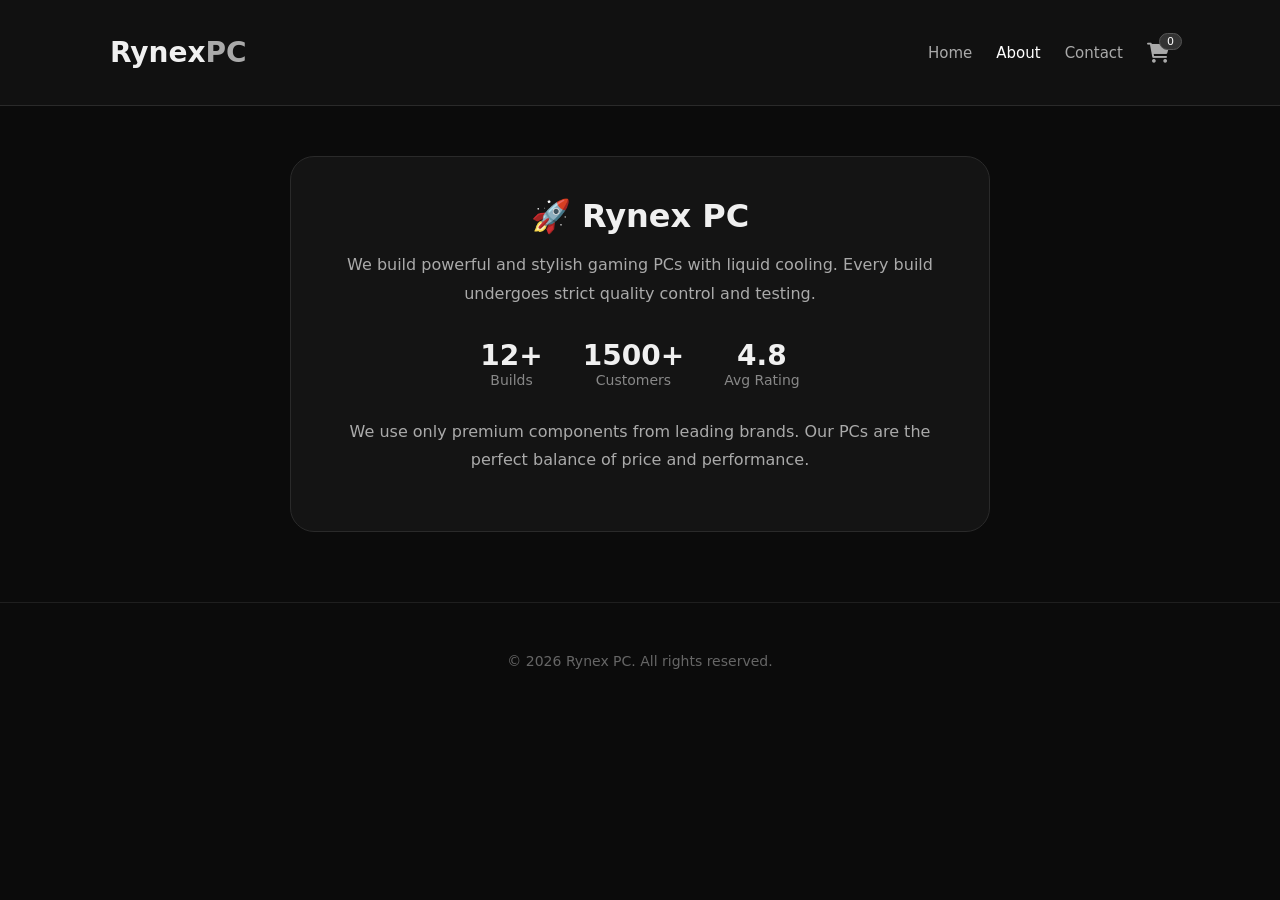
==== about.html @ 12279010 "Add about.html page with company information" ====
<!DOCTYPE html>
<html lang="en">
<head>
    <meta charset="UTF-8">
    <meta name="viewport" content="width=device-width, initial-scale=1.0">
    <title>Rynex PC — About</title>
    <link rel="stylesheet" href="https://cdnjs.cloudflare.com/ajax/libs/font-awesome/6.0.0-beta3/css/all.min.css">
    <link rel="stylesheet" href="style.css">
    <style>
        .about-content {
            background: #141414;
            padding: 40px;
            border-radius: 24px;
            border: 1px solid #2a2a2a;
            max-width: 700px;
            margin: 0 auto;
            text-align: center;
        }
        .about-content h1 { font-size: 32px; margin-bottom: 16px; }
        .about-content p {
            color: #aaa;
            line-height: 1.8;
            margin-bottom: 16px;
        }
        .about-content .stats {
            display: flex;
            justify-content: center;
            gap: 40px;
            margin: 30px 0;
            flex-wrap: wrap;
        }
        .about-content .stats div { text-align: center; }
        .about-content .stats .num { font-size: 28px; font-weight: 700; color: #f0f0f0; }
        .about-content .stats .label { color: #888; font-size: 14px; }
    </style>
</head>
<body>
    <header>
        <div class="container header-inner">
            <a href="index.html" class="logo">Rynex<span>PC</span></a>
            <nav>
                <a href="index.html">Home</a>
                <a href="about.html" class="active">About</a>
                <a href="contact.html">Contact</a>
                <a href="cart.html" class="cart-icon">
                    <i class="fas fa-shopping-cart"></i>
                    <span class="cart-count">0</span>
                </a>
            </nav>
        </div>
    </header>

    <div class="container">
        <div class="about-content">
            <h1>🚀 Rynex PC</h1>
            <p>We build powerful and stylish gaming PCs with liquid cooling. Every build undergoes strict quality control and testing.</p>
            <div class="stats">
                <div><div class="num">12+</div><div class="label">Builds</div></div>
                <div><div class="num">1500+</div><div class="label">Customers</div></div>
                <div><div class="num">4.8</div><div class="label">Avg Rating</div></div>
            </div>
            <p>We use only premium components from leading brands. Our PCs are the perfect balance of price and performance.</p>
        </div>
    </div>

    <footer>
        <div class="container">
            <p>© 2026 Rynex PC. All rights reserved.</p>
        </div>
    </footer>

    <script src="script.js"></script>
</body>
</html>
---- style.css ----
* {
    margin: 0;
    padding: 0;
    box-sizing: border-box;
    font-family: 'Segoe UI', system-ui, sans-serif;
}

body {
    background: #0b0b0b;
    color: #f0f0f0;
    min-height: 100vh;
}

.container {
    max-width: 1100px;
    margin: 0 auto;
    padding: 20px;
}

/* Шапка */
header {
    background: #111;
    padding: 16px 0;
    border-bottom: 1px solid #2a2a2a;
    margin-bottom: 30px;
}

.header-inner {
    display: flex;
    justify-content: space-between;
    align-items: center;
    flex-wrap: wrap;
    gap: 16px;
}

.logo {
    font-size: 28px;
    font-weight: 700;
    color: #f0f0f0;
    text-decoration: none;
}
.logo span { color: #aaa; }

nav {
    display: flex;
    gap: 24px;
    align-items: center;
    flex-wrap: wrap;
}
nav a {
    color: #aaa;
    text-decoration: none;
    font-weight: 500;
    transition: 0.2s;
    font-size: 15px;
}
nav a:hover { color: #fff; }
nav a.active { color: #fff; }

.cart-icon {
    position: relative;
    font-size: 20px;
}
.cart-count {
    position: absolute;
    top: -8px;
    right: -12px;
    background: #333;
    color: #fff;
    font-size: 11px;
    padding: 1px 7px;
    border-radius: 30px;
    border: 1px solid #555;
}

/* Фильтры (как на скрине) */
.filters {
    display: flex;
    gap: 10px;
    flex-wrap: wrap;
    margin-bottom: 28px;
}
.filters .pill {
    background: #1a1a1a;
    color: #aaa;
    padding: 8px 20px;
    border-radius: 40px;
    font-size: 14px;
    font-weight: 500;
    display: flex;
    align-items: center;
    gap: 8px;
    border: 1px solid #2a2a2a;
    cursor: pointer;
    transition: 0.2s;
}
.filters .pill:hover { border-color: #555; }
.filters .pill.active {
    background: #333;
    color: #fff;
    border-color: #555;
}
.filters .pill i { font-size: 13px; }

.section-title {
    display: flex;
    justify-content: space-between;
    align-items: baseline;
    margin-bottom: 20px;
    flex-wrap: wrap;
    gap: 8px;
}
.section-title h2 { font-size: 22px; font-weight: 600; }
.section-title .badge {
    background: #1a1a1a;
    color: #aaa;
    padding: 4px 16px;
    border-radius: 30px;
    font-size: 13px;
}

/* Карточка товара */
.product-grid {
    display: grid;
    grid-template-columns: repeat(auto-fill, minmax(280px, 1fr));
    gap: 20px;
}

.product-card {
    background: #141414;
    border-radius: 20px;
    padding: 16px;
    border: 1px solid #2a2a2a;
    transition: 0.2s;
    display: flex;
    flex-direction: column;
}
.product-card:hover {
    border-color: #555;
    transform: translateY(-3px);
    background: #1a1a1a;
}

.product-card .img-box {
    width: 100%;
    height: 180px;
    background: #1f1f1f;
    border-radius: 14px;
    overflow: hidden;
    display: flex;
    align-items: center;
    justify-content: center;
    margin-bottom: 12px;
    border: 1px solid #2a2a2a;
}
.product-card .img-box img {
    width: 100%;
    height: 100%;
    object-fit: cover;
}
.product-card .img-box i {
    font-size: 56px;
    color: #444;
}

.product-card .tag {
    display: inline-block;
    background: #222;
    color: #ccc;
    font-size: 11px;
    font-weight: 600;
    padding: 2px 14px;
    border-radius: 30px;
    text-transform: uppercase;
    margin-bottom: 6px;
    align-self: flex-start;
}
.product-card .tag.water {
    background: #1f2a33;
    color: #88ccff;
}
.product-card .tag.water i { margin-right: 4px; }

.product-card h3 {
    font-size: 15px;
    font-weight: 600;
    line-height: 1.3;
    margin-bottom: 6px;
    color: #f0f0f0;
    min-height: 40px;
}

.product-card .rating {
    color: #f5b342;
    font-size: 14px;
    display: flex;
    align-items: center;
    gap: 6px;
    margin-bottom: 6px;
}
.product-card .rating span {
    color: #888;
    font-weight: 400;
    font-size: 12px;
}

.product-card .price {
    font-size: 22px;
    font-weight: 700;
    color: #f0f0f0;
    margin: 8px 0 4px;
}

.product-card .delivery {
    color: #888;
    font-size: 13px;
    display: flex;
    align-items: center;
    gap: 6px;
    margin-bottom: 12px;
}
.product-card .delivery i { color: #aaa; }

.btn {
    background: #2a2a2a;
    border: 1px solid #3a3a3a;
    color: #f0f0f0;
    font-weight: 600;
    padding: 10px 0;
    border-radius: 40px;
    cursor: pointer;
    transition: 0.2s;
    text-align: center;
    text-decoration: none;
    display: block;
    font-size: 14px;
}
.btn:hover {
    background: #3a3a3a;
    border-color: #555;
}
.btn-primary {
    background: #333;
    border-color: #555;
}
.btn-primary:hover { background: #444; }

.btn i { margin-right: 8px; }

/* Пагинация */
.pagination {
    display: flex;
    justify-content: center;
    gap: 8px;
    margin-top: 30px;
    flex-wrap: wrap;
}
.pagination a {
    background: #1a1a1a;
    color: #aaa;
    padding: 8px 16px;
    border-radius: 30px;
    text-decoration: none;
    border: 1px solid #2a2a2a;
    transition: 0.2s;
}
.pagination a:hover { border-color: #555; }
.pagination a.active {
    background: #333;
    color: #fff;
    border-color: #555;
}

/* Футер */
footer {
    margin-top: 50px;
    padding-top: 30px;
    border-top: 1px solid #1f1f1f;
    text-align: center;
    color: #666;
    font-size: 14px;
}
footer a {
    color: #aaa;
    text-decoration: none;
    margin: 0 12px;
}
footer a:hover { color: #fff; }

/* Адаптив */
@media (max-width: 600px) {
    .header-inner { flex-direction: column; align-items: stretch; gap: 12px; }
    nav { justify-content: center; }
    .product-grid { grid-template-columns: 1fr; }
}
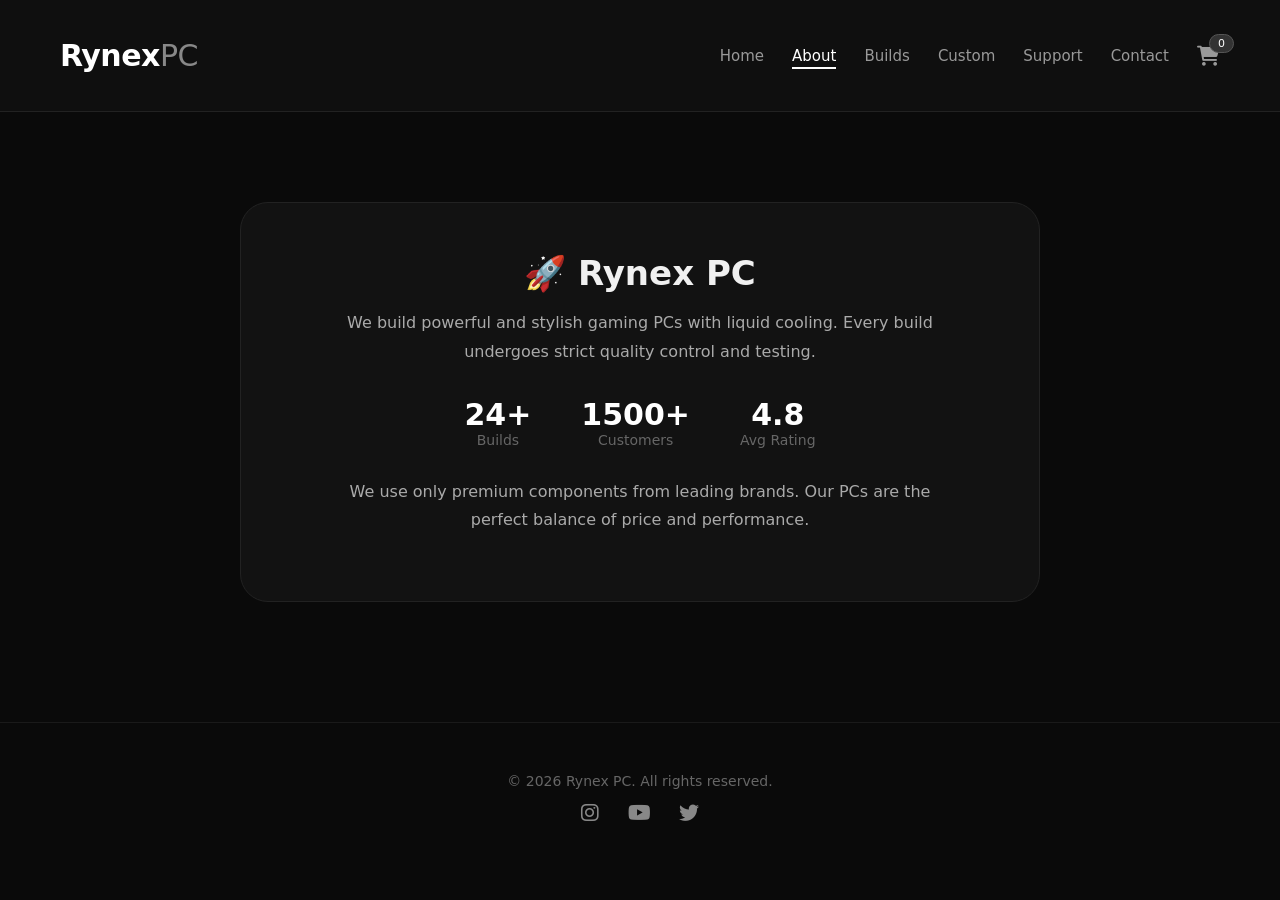
==== commit 4c331288: "Refactor about.html structure and update stats" ====
--- a/about.html
+++ b/about.html
@@ -1,38 +1,11 @@
 <!DOCTYPE html>
 <html lang="en">
 <head>
-    <meta charset="UTF-8">
-    <meta name="viewport" content="width=device-width, initial-scale=1.0">
+    <meta charset="UTF-8" />
+    <meta name="viewport" content="width=device-width, initial-scale=1.0" />
     <title>Rynex PC — About</title>
-    <link rel="stylesheet" href="https://cdnjs.cloudflare.com/ajax/libs/font-awesome/6.0.0-beta3/css/all.min.css">
-    <link rel="stylesheet" href="style.css">
-    <style>
-        .about-content {
-            background: #141414;
-            padding: 40px;
-            border-radius: 24px;
-            border: 1px solid #2a2a2a;
-            max-width: 700px;
-            margin: 0 auto;
-            text-align: center;
-        }
-        .about-content h1 { font-size: 32px; margin-bottom: 16px; }
-        .about-content p {
-            color: #aaa;
-            line-height: 1.8;
-            margin-bottom: 16px;
-        }
-        .about-content .stats {
-            display: flex;
-            justify-content: center;
-            gap: 40px;
-            margin: 30px 0;
-            flex-wrap: wrap;
-        }
-        .about-content .stats div { text-align: center; }
-        .about-content .stats .num { font-size: 28px; font-weight: 700; color: #f0f0f0; }
-        .about-content .stats .label { color: #888; font-size: 14px; }
-    </style>
+    <link rel="stylesheet" href="https://cdnjs.cloudflare.com/ajax/libs/font-awesome/6.0.0-beta3/css/all.min.css" />
+    <link rel="stylesheet" href="style.css" />
 </head>
 <body>
     <header>
@@ -41,21 +14,24 @@
             <nav>
                 <a href="index.html">Home</a>
                 <a href="about.html" class="active">About</a>
+                <a href="builds.html">Builds</a>
+                <a href="custom.html">Custom</a>
+                <a href="support.html">Support</a>
                 <a href="contact.html">Contact</a>
                 <a href="cart.html" class="cart-icon">
                     <i class="fas fa-shopping-cart"></i>
-                    <span class="cart-count">0</span>
+                    <span class="cart-count" id="cartCount">0</span>
                 </a>
             </nav>
         </div>
     </header>
 
     <div class="container">
-        <div class="about-content">
+        <div class="about-page">
             <h1>🚀 Rynex PC</h1>
             <p>We build powerful and stylish gaming PCs with liquid cooling. Every build undergoes strict quality control and testing.</p>
             <div class="stats">
-                <div><div class="num">12+</div><div class="label">Builds</div></div>
+                <div><div class="num">24+</div><div class="label">Builds</div></div>
                 <div><div class="num">1500+</div><div class="label">Customers</div></div>
                 <div><div class="num">4.8</div><div class="label">Avg Rating</div></div>
             </div>
@@ -66,6 +42,11 @@
     <footer>
         <div class="container">
             <p>© 2026 Rynex PC. All rights reserved.</p>
+            <div class="social-links">
+                <a href="#"><i class="fab fa-instagram"></i></a>
+                <a href="#"><i class="fab fa-youtube"></i></a>
+                <a href="#"><i class="fab fa-twitter"></i></a>
+            </div>
         </div>
     </footer>
 
--- a/style.css
+++ b/style.css
@@ -2,27 +2,31 @@
     margin: 0;
     padding: 0;
     box-sizing: border-box;
-    font-family: 'Segoe UI', system-ui, sans-serif;
+    font-family: 'Segoe UI', system-ui, -apple-system, sans-serif;
 }
 
 body {
-    background: #0b0b0b;
+    background: #0a0a0a;
     color: #f0f0f0;
     min-height: 100vh;
 }
 
 .container {
-    max-width: 1100px;
+    max-width: 1200px;
     margin: 0 auto;
     padding: 20px;
 }
 
-/* Шапка */
+/* HEADER */
 header {
-    background: #111;
-    padding: 16px 0;
-    border-bottom: 1px solid #2a2a2a;
+    background: #0f0f0f;
+    padding: 18px 0;
+    border-bottom: 1px solid #222;
     margin-bottom: 30px;
+    position: sticky;
+    top: 0;
+    z-index: 100;
+    backdrop-filter: blur(10px);
 }
 
 .header-inner {
@@ -34,28 +38,49 @@
 }
 
 .logo {
-    font-size: 28px;
-    font-weight: 700;
-    color: #f0f0f0;
+    font-size: 30px;
+    font-weight: 800;
+    color: #fff;
     text-decoration: none;
-}
-.logo span { color: #aaa; }
+    letter-spacing: -0.5px;
+}
+.logo span {
+    color: #888;
+    font-weight: 300;
+}
 
 nav {
     display: flex;
-    gap: 24px;
+    gap: 28px;
     align-items: center;
     flex-wrap: wrap;
 }
 nav a {
-    color: #aaa;
+    color: #999;
     text-decoration: none;
     font-weight: 500;
-    transition: 0.2s;
+    transition: 0.3s;
     font-size: 15px;
-}
-nav a:hover { color: #fff; }
-nav a.active { color: #fff; }
+    position: relative;
+}
+nav a::after {
+    content: '';
+    position: absolute;
+    bottom: -4px;
+    left: 0;
+    width: 0;
+    height: 2px;
+    background: #fff;
+    transition: 0.3s;
+}
+nav a:hover::after,
+nav a.active::after {
+    width: 100%;
+}
+nav a:hover,
+nav a.active {
+    color: #fff;
+}
 
 .cart-icon {
     position: relative;
@@ -63,27 +88,29 @@
 }
 .cart-count {
     position: absolute;
-    top: -8px;
-    right: -12px;
+    top: -10px;
+    right: -14px;
     background: #333;
     color: #fff;
     font-size: 11px;
-    padding: 1px 7px;
+    padding: 2px 8px;
     border-radius: 30px;
     border: 1px solid #555;
-}
-
-/* Фильтры (как на скрине) */
+    min-width: 22px;
+    text-align: center;
+}
+
+/* FILTERS */
 .filters {
     display: flex;
     gap: 10px;
     flex-wrap: wrap;
-    margin-bottom: 28px;
+    margin-bottom: 30px;
 }
 .filters .pill {
-    background: #1a1a1a;
-    color: #aaa;
-    padding: 8px 20px;
+    background: #161616;
+    color: #999;
+    padding: 10px 22px;
     border-radius: 40px;
     font-size: 14px;
     font-weight: 500;
@@ -92,102 +119,138 @@
     gap: 8px;
     border: 1px solid #2a2a2a;
     cursor: pointer;
-    transition: 0.2s;
-}
-.filters .pill:hover { border-color: #555; }
+    transition: 0.3s;
+}
+.filters .pill:hover {
+    border-color: #555;
+    color: #fff;
+}
 .filters .pill.active {
-    background: #333;
+    background: #2a2a2a;
     color: #fff;
     border-color: #555;
 }
-.filters .pill i { font-size: 13px; }
-
+.filters .pill i {
+    font-size: 13px;
+    color: #aaa;
+}
+.filters .pill.active i {
+    color: #fff;
+}
+
+/* SECTION TITLE */
 .section-title {
     display: flex;
     justify-content: space-between;
     align-items: baseline;
-    margin-bottom: 20px;
+    margin-bottom: 24px;
     flex-wrap: wrap;
     gap: 8px;
 }
-.section-title h2 { font-size: 22px; font-weight: 600; }
+.section-title h2 {
+    font-size: 24px;
+    font-weight: 700;
+    color: #fff;
+}
 .section-title .badge {
     background: #1a1a1a;
     color: #aaa;
-    padding: 4px 16px;
+    padding: 4px 18px;
     border-radius: 30px;
     font-size: 13px;
-}
-
-/* Карточка товара */
+    border: 1px solid #2a2a2a;
+}
+
+/* PRODUCT GRID */
 .product-grid {
     display: grid;
     grid-template-columns: repeat(auto-fill, minmax(280px, 1fr));
-    gap: 20px;
-}
-
+    gap: 24px;
+}
+
+/* PRODUCT CARD */
 .product-card {
-    background: #141414;
+    background: #121212;
     border-radius: 20px;
-    padding: 16px;
-    border: 1px solid #2a2a2a;
-    transition: 0.2s;
+    padding: 18px 18px 20px;
+    border: 1px solid #222;
+    transition: 0.4s;
     display: flex;
     flex-direction: column;
 }
 .product-card:hover {
-    border-color: #555;
-    transform: translateY(-3px);
-    background: #1a1a1a;
+    border-color: #444;
+    transform: translateY(-6px);
+    background: #181818;
+    box-shadow: 0 12px 30px rgba(0,0,0,0.6);
 }
 
 .product-card .img-box {
     width: 100%;
-    height: 180px;
-    background: #1f1f1f;
+    height: 200px;
+    background: #1a1a1a;
     border-radius: 14px;
     overflow: hidden;
-    display: flex;
-    align-items: center;
-    justify-content: center;
-    margin-bottom: 12px;
+    margin-bottom: 14px;
     border: 1px solid #2a2a2a;
 }
 .product-card .img-box img {
     width: 100%;
     height: 100%;
     object-fit: cover;
-}
-.product-card .img-box i {
-    font-size: 56px;
-    color: #444;
+    transition: 0.4s;
+}
+.product-card:hover .img-box img {
+    transform: scale(1.03);
 }
 
 .product-card .tag {
     display: inline-block;
-    background: #222;
-    color: #ccc;
+    background: #1a1a1a;
+    color: #aaa;
     font-size: 11px;
-    font-weight: 600;
-    padding: 2px 14px;
+    font-weight: 700;
+    padding: 4px 14px;
     border-radius: 30px;
     text-transform: uppercase;
-    margin-bottom: 6px;
+    margin-bottom: 8px;
     align-self: flex-start;
+    letter-spacing: 0.5px;
+    border: 1px solid #2a2a2a;
 }
 .product-card .tag.water {
-    background: #1f2a33;
-    color: #88ccff;
-}
-.product-card .tag.water i { margin-right: 4px; }
+    background: #1a2630;
+    color: #6aafef;
+    border-color: #2a3a4a;
+}
+.product-card .tag.water i {
+    margin-right: 5px;
+}
+
+.product-card .cpu-badge {
+    display: inline-block;
+    background: #1f1f1f;
+    color: #ccc;
+    font-size: 12px;
+    font-weight: 600;
+    padding: 3px 12px;
+    border-radius: 30px;
+    border: 1px solid #2a2a2a;
+    margin-bottom: 8px;
+    align-self: flex-start;
+}
+.product-card .cpu-badge i {
+    margin-right: 5px;
+    color: #aaa;
+}
 
 .product-card h3 {
     font-size: 15px;
     font-weight: 600;
     line-height: 1.3;
-    margin-bottom: 6px;
+    margin-bottom: 8px;
     color: #f0f0f0;
-    min-height: 40px;
+    min-height: 44px;
 }
 
 .product-card .rating {
@@ -196,100 +259,331 @@
     display: flex;
     align-items: center;
     gap: 6px;
-    margin-bottom: 6px;
+    margin-bottom: 8px;
 }
 .product-card .rating span {
-    color: #888;
+    color: #777;
     font-weight: 400;
     font-size: 12px;
 }
 
-.product-card .price {
-    font-size: 22px;
-    font-weight: 700;
-    color: #f0f0f0;
-    margin: 8px 0 4px;
-}
-
-.product-card .delivery {
+.product-card .specs-line {
     color: #888;
     font-size: 13px;
     display: flex;
-    align-items: center;
-    gap: 6px;
-    margin-bottom: 12px;
-}
-.product-card .delivery i { color: #aaa; }
+    flex-wrap: wrap;
+    gap: 12px;
+    margin-bottom: 10px;
+}
+.product-card .specs-line i {
+    color: #666;
+    margin-right: 4px;
+}
+
+.product-card .price {
+    font-size: 24px;
+    font-weight: 700;
+    color: #fff;
+    margin: 6px 0 10px;
+}
 
 .btn {
-    background: #2a2a2a;
-    border: 1px solid #3a3a3a;
+    background: #1f1f1f;
+    border: 1px solid #333;
     color: #f0f0f0;
     font-weight: 600;
-    padding: 10px 0;
+    padding: 12px 0;
     border-radius: 40px;
     cursor: pointer;
-    transition: 0.2s;
+    transition: 0.3s;
     text-align: center;
     text-decoration: none;
     display: block;
     font-size: 14px;
 }
 .btn:hover {
-    background: #3a3a3a;
+    background: #2a2a2a;
     border-color: #555;
 }
 .btn-primary {
+    background: #252525;
+    border-color: #3a3a3a;
+}
+.btn-primary:hover {
     background: #333;
-    border-color: #555;
-}
-.btn-primary:hover { background: #444; }
-
-.btn i { margin-right: 8px; }
-
-/* Пагинация */
+    border-color: #666;
+}
+.btn i {
+    margin-right: 8px;
+}
+
+/* PAGINATION */
 .pagination {
     display: flex;
     justify-content: center;
     gap: 8px;
-    margin-top: 30px;
+    margin-top: 36px;
     flex-wrap: wrap;
 }
 .pagination a {
-    background: #1a1a1a;
-    color: #aaa;
-    padding: 8px 16px;
+    background: #161616;
+    color: #999;
+    padding: 10px 18px;
     border-radius: 30px;
     text-decoration: none;
     border: 1px solid #2a2a2a;
-    transition: 0.2s;
-}
-.pagination a:hover { border-color: #555; }
+    transition: 0.3s;
+    cursor: pointer;
+    min-width: 44px;
+    text-align: center;
+}
+.pagination a:hover {
+    border-color: #555;
+    color: #fff;
+}
 .pagination a.active {
-    background: #333;
+    background: #2a2a2a;
     color: #fff;
     border-color: #555;
 }
 
-/* Футер */
+/* FOOTER */
 footer {
-    margin-top: 50px;
+    margin-top: 60px;
     padding-top: 30px;
-    border-top: 1px solid #1f1f1f;
+    border-top: 1px solid #1a1a1a;
     text-align: center;
     color: #666;
     font-size: 14px;
 }
 footer a {
-    color: #aaa;
+    color: #888;
     text-decoration: none;
+    margin: 0 14px;
+    transition: 0.3s;
+}
+footer a:hover {
+    color: #fff;
+}
+footer .social-links {
+    margin-top: 12px;
+}
+footer .social-links a {
+    font-size: 20px;
     margin: 0 12px;
 }
-footer a:hover { color: #fff; }
-
-/* Адаптив */
+
+/* CONTACT */
+.contact-page {
+    max-width: 700px;
+    margin: 40px auto;
+    background: #121212;
+    padding: 50px 40px;
+    border-radius: 28px;
+    border: 1px solid #222;
+}
+.contact-page h1 {
+    font-size: 34px;
+    margin-bottom: 12px;
+    text-align: center;
+    color: #fff;
+}
+.contact-page .sub {
+    color: #888;
+    margin-bottom: 32px;
+    text-align: center;
+    font-size: 16px;
+}
+.contact-item {
+    display: flex;
+    align-items: center;
+    gap: 18px;
+    padding: 16px 22px;
+    background: #1a1a1a;
+    border-radius: 16px;
+    margin-bottom: 12px;
+    border: 1px solid #2a2a2a;
+    transition: 0.3s;
+}
+.contact-item:hover {
+    border-color: #444;
+    background: #1f1f1f;
+}
+.contact-item .icon {
+    width: 44px;
+    height: 44px;
+    background: #222;
+    border-radius: 12px;
+    display: flex;
+    align-items: center;
+    justify-content: center;
+    font-size: 20px;
+    color: #aaa;
+    flex-shrink: 0;
+    border: 1px solid #2a2a2a;
+}
+.contact-item .info {
+    flex: 1;
+}
+.contact-item .info .label {
+    font-size: 12px;
+    color: #666;
+    text-transform: uppercase;
+    letter-spacing: 0.5px;
+}
+.contact-item .info .value {
+    color: #f0f0f0;
+    font-size: 16px;
+    font-weight: 500;
+}
+.contact-item .info .value a {
+    color: #f0f0f0;
+    text-decoration: none;
+}
+.contact-item .info .value a:hover {
+    color: #fff;
+}
+
+/* ABOUT */
+.about-page {
+    max-width: 800px;
+    margin: 40px auto;
+    background: #121212;
+    padding: 50px 40px;
+    border-radius: 28px;
+    border: 1px solid #222;
+    text-align: center;
+}
+.about-page h1 {
+    font-size: 34px;
+    margin-bottom: 16px;
+}
+.about-page p {
+    color: #aaa;
+    line-height: 1.8;
+    font-size: 16px;
+    max-width: 600px;
+    margin: 0 auto 16px;
+}
+.about-page .stats {
+    display: flex;
+    justify-content: center;
+    gap: 50px;
+    margin: 30px 0;
+    flex-wrap: wrap;
+}
+.about-page .stats .num {
+    font-size: 30px;
+    font-weight: 700;
+    color: #fff;
+}
+.about-page .stats .label {
+    color: #666;
+    font-size: 14px;
+}
+
+/* CART */
+.cart-page {
+    max-width: 800px;
+    margin: 40px auto;
+}
+.cart-page h1 {
+    font-size: 30px;
+    margin-bottom: 24px;
+}
+.cart-item {
+    display: flex;
+    gap: 20px;
+    background: #121212;
+    padding: 16px 20px;
+    border-radius: 16px;
+    border: 1px solid #222;
+    margin-bottom: 12px;
+    align-items: center;
+    flex-wrap: wrap;
+}
+.cart-item .img-box {
+    width: 70px;
+    height: 70px;
+    background: #1a1a1a;
+    border-radius: 12px;
+    overflow: hidden;
+    border: 1px solid #2a2a2a;
+    flex-shrink: 0;
+}
+.cart-item .img-box img {
+    width: 100%;
+    height: 100%;
+    object-fit: cover;
+}
+.cart-item .info {
+    flex: 1;
+}
+.cart-item .info h4 {
+    color: #f0f0f0;
+    font-size: 15px;
+}
+.cart-item .info .price {
+    color: #aaa;
+    font-size: 14px;
+}
+.cart-item .remove-btn {
+    background: #1f1f1f;
+    border: 1px solid #333;
+    color: #ff6b6b;
+    padding: 6px 16px;
+    border-radius: 30px;
+    cursor: pointer;
+    transition: 0.3s;
+    font-size: 13px;
+}
+.cart-item .remove-btn:hover {
+    background: #2a1a1a;
+    border-color: #ff6b6b;
+}
+.cart-total {
+    background: #121212;
+    padding: 24px;
+    border-radius: 16px;
+    border: 1px solid #222;
+    text-align: right;
+    margin-top: 20px;
+}
+.cart-total .total-price {
+    font-size: 28px;
+    font-weight: 700;
+    color: #fff;
+}
+.cart-empty {
+    text-align: center;
+    padding: 60px 20px;
+    color: #666;
+}
+.cart-empty i {
+    font-size: 60px;
+    margin-bottom: 16px;
+    color: #333;
+}
+
+/* RESPONSIVE */
 @media (max-width: 600px) {
-    .header-inner { flex-direction: column; align-items: stretch; gap: 12px; }
-    nav { justify-content: center; }
-    .product-grid { grid-template-columns: 1fr; }
-}
+    .header-inner {
+        flex-direction: column;
+        align-items: stretch;
+        gap: 12px;
+    }
+    nav {
+        justify-content: center;
+        gap: 16px;
+    }
+    .product-grid {
+        grid-template-columns: 1fr;
+    }
+    .product-card .img-box {
+        height: 180px;
+    }
+    .contact-page,
+    .about-page {
+        padding: 30px 20px;
+    }
+}
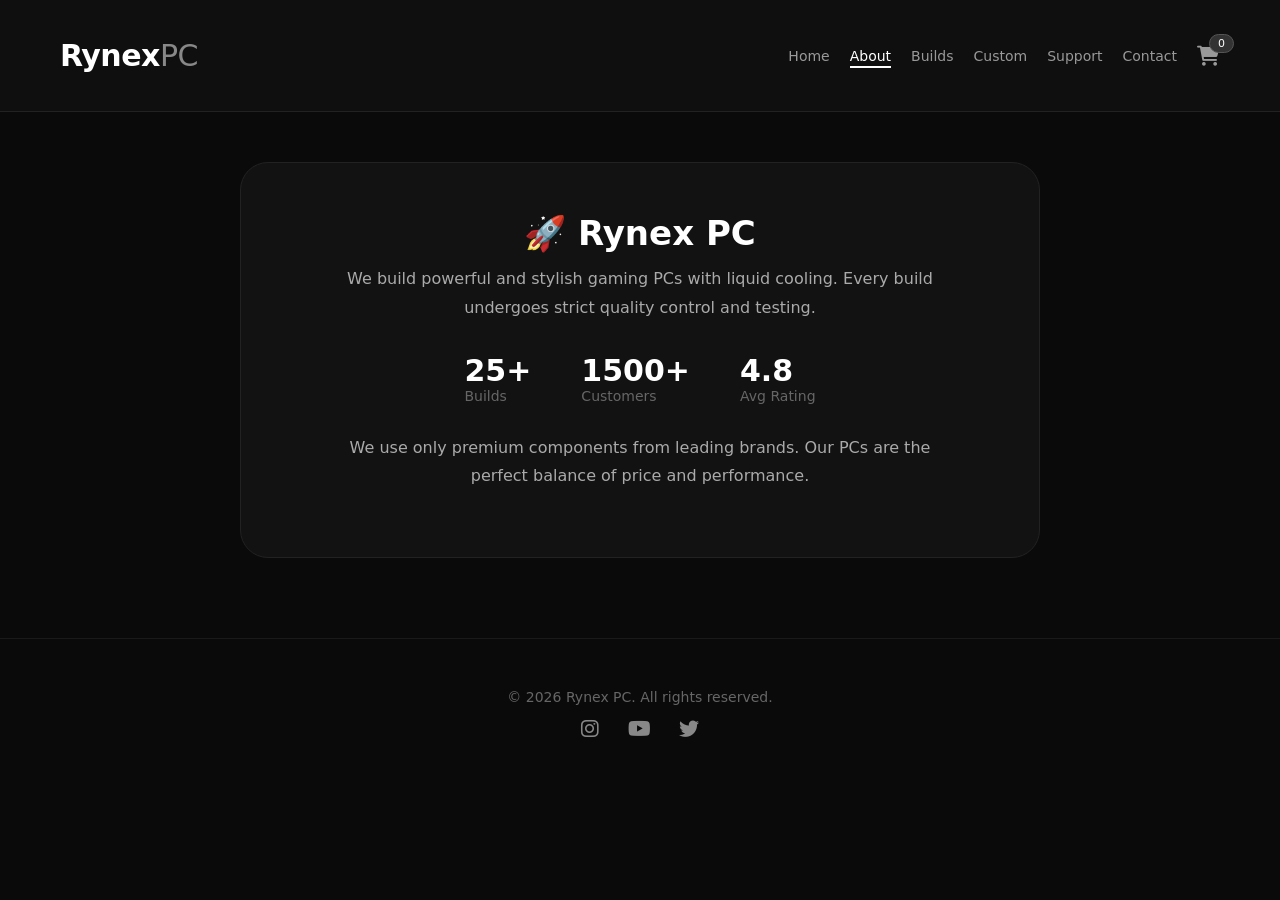
==== commit eb9f8e77: "Update build count from 24 to 25" ====
--- a/about.html
+++ b/about.html
@@ -31,7 +31,7 @@
             <h1>🚀 Rynex PC</h1>
             <p>We build powerful and stylish gaming PCs with liquid cooling. Every build undergoes strict quality control and testing.</p>
             <div class="stats">
-                <div><div class="num">24+</div><div class="label">Builds</div></div>
+                <div><div class="num">25+</div><div class="label">Builds</div></div>
                 <div><div class="num">1500+</div><div class="label">Customers</div></div>
                 <div><div class="num">4.8</div><div class="label">Avg Rating</div></div>
             </div>
--- a/style.css
+++ b/style.css
@@ -4,20 +4,16 @@
     box-sizing: border-box;
     font-family: 'Segoe UI', system-ui, -apple-system, sans-serif;
 }
-
 body {
     background: #0a0a0a;
     color: #f0f0f0;
     min-height: 100vh;
 }
-
 .container {
     max-width: 1200px;
     margin: 0 auto;
     padding: 20px;
 }
-
-/* HEADER */
 header {
     background: #0f0f0f;
     padding: 18px 0;
@@ -28,7 +24,6 @@
     z-index: 100;
     backdrop-filter: blur(10px);
 }
-
 .header-inner {
     display: flex;
     justify-content: space-between;
@@ -36,7 +31,6 @@
     flex-wrap: wrap;
     gap: 16px;
 }
-
 .logo {
     font-size: 30px;
     font-weight: 800;
@@ -48,10 +42,9 @@
     color: #888;
     font-weight: 300;
 }
-
 nav {
     display: flex;
-    gap: 28px;
+    gap: 20px;
     align-items: center;
     flex-wrap: wrap;
 }
@@ -60,7 +53,7 @@
     text-decoration: none;
     font-weight: 500;
     transition: 0.3s;
-    font-size: 15px;
+    font-size: 14px;
     position: relative;
 }
 nav a::after {
@@ -81,7 +74,6 @@
 nav a.active {
     color: #fff;
 }
-
 .cart-icon {
     position: relative;
     font-size: 20px;
@@ -99,8 +91,6 @@
     min-width: 22px;
     text-align: center;
 }
-
-/* FILTERS */
 .filters {
     display: flex;
     gap: 10px;
@@ -137,8 +127,6 @@
 .filters .pill.active i {
     color: #fff;
 }
-
-/* SECTION TITLE */
 .section-title {
     display: flex;
     justify-content: space-between;
@@ -160,19 +148,15 @@
     font-size: 13px;
     border: 1px solid #2a2a2a;
 }
-
-/* PRODUCT GRID */
 .product-grid {
     display: grid;
     grid-template-columns: repeat(auto-fill, minmax(280px, 1fr));
     gap: 24px;
 }
-
-/* PRODUCT CARD */
 .product-card {
     background: #121212;
     border-radius: 20px;
-    padding: 18px 18px 20px;
+    padding: 18px;
     border: 1px solid #222;
     transition: 0.4s;
     display: flex;
@@ -182,9 +166,8 @@
     border-color: #444;
     transform: translateY(-6px);
     background: #181818;
-    box-shadow: 0 12px 30px rgba(0,0,0,0.6);
-}
-
+    box-shadow: 0 12px 30px rgba(0, 0, 0, 0.6);
+}
 .product-card .img-box {
     width: 100%;
     height: 200px;
@@ -203,7 +186,6 @@
 .product-card:hover .img-box img {
     transform: scale(1.03);
 }
-
 .product-card .tag {
     display: inline-block;
     background: #1a1a1a;
@@ -215,7 +197,6 @@
     text-transform: uppercase;
     margin-bottom: 8px;
     align-self: flex-start;
-    letter-spacing: 0.5px;
     border: 1px solid #2a2a2a;
 }
 .product-card .tag.water {
@@ -226,7 +207,14 @@
 .product-card .tag.water i {
     margin-right: 5px;
 }
-
+.product-card .tag.profit {
+    background: #1a2a1a;
+    color: #6fef6a;
+    border-color: #2a4a2a;
+}
+.product-card .tag.profit i {
+    margin-right: 5px;
+}
 .product-card .cpu-badge {
     display: inline-block;
     background: #1f1f1f;
@@ -243,7 +231,6 @@
     margin-right: 5px;
     color: #aaa;
 }
-
 .product-card h3 {
     font-size: 15px;
     font-weight: 600;
@@ -252,7 +239,6 @@
     color: #f0f0f0;
     min-height: 44px;
 }
-
 .product-card .rating {
     color: #f5b342;
     font-size: 14px;
@@ -266,7 +252,6 @@
     font-weight: 400;
     font-size: 12px;
 }
-
 .product-card .specs-line {
     color: #888;
     font-size: 13px;
@@ -279,14 +264,32 @@
     color: #666;
     margin-right: 4px;
 }
-
-.product-card .price {
+.product-card .price-row {
+    display: flex;
+    align-items: baseline;
+    gap: 12px;
+    flex-wrap: wrap;
+    margin: 6px 0 10px;
+}
+.product-card .price-row .price {
     font-size: 24px;
     font-weight: 700;
     color: #fff;
-    margin: 6px 0 10px;
-}
-
+}
+.product-card .price-row .original {
+    font-size: 16px;
+    color: #666;
+    text-decoration: line-through;
+}
+.product-card .price-row .profit-badge {
+    font-size: 13px;
+    color: #6fef6a;
+    font-weight: 600;
+    background: #1a2a1a;
+    padding: 2px 12px;
+    border-radius: 30px;
+    border: 1px solid #2a4a2a;
+}
 .btn {
     background: #1f1f1f;
     border: 1px solid #333;
@@ -316,8 +319,6 @@
 .btn i {
     margin-right: 8px;
 }
-
-/* PAGINATION */
 .pagination {
     display: flex;
     justify-content: center;
@@ -346,8 +347,6 @@
     color: #fff;
     border-color: #555;
 }
-
-/* FOOTER */
 footer {
     margin-top: 60px;
     padding-top: 30px;
@@ -372,23 +371,32 @@
     font-size: 20px;
     margin: 0 12px;
 }
-
-/* CONTACT */
-.contact-page {
-    max-width: 700px;
-    margin: 40px auto;
+.contact-page,
+.about-page,
+.support-page,
+.custom-page,
+.cart-page {
+    max-width: 800px;
+    margin: 0 auto;
     background: #121212;
     padding: 50px 40px;
     border-radius: 28px;
     border: 1px solid #222;
 }
-.contact-page h1 {
+.contact-page h1,
+.about-page h1,
+.support-page h1,
+.custom-page h1,
+.cart-page h1 {
     font-size: 34px;
     margin-bottom: 12px;
     text-align: center;
     color: #fff;
 }
-.contact-page .sub {
+.contact-page .sub,
+.about-page .sub,
+.support-page .sub,
+.custom-page .sub {
     color: #888;
     margin-bottom: 32px;
     text-align: center;
@@ -443,20 +451,21 @@
 .contact-item .info .value a:hover {
     color: #fff;
 }
-
-/* ABOUT */
-.about-page {
-    max-width: 800px;
-    margin: 40px auto;
-    background: #121212;
-    padding: 50px 40px;
-    border-radius: 28px;
-    border: 1px solid #222;
-    text-align: center;
-}
-.about-page h1 {
-    font-size: 34px;
-    margin-bottom: 16px;
+.about-page .stats {
+    display: flex;
+    justify-content: center;
+    gap: 50px;
+    margin: 30px 0;
+    flex-wrap: wrap;
+}
+.about-page .stats .num {
+    font-size: 30px;
+    font-weight: 700;
+    color: #fff;
+}
+.about-page .stats .label {
+    color: #666;
+    font-size: 14px;
 }
 .about-page p {
     color: #aaa;
@@ -464,40 +473,103 @@
     font-size: 16px;
     max-width: 600px;
     margin: 0 auto 16px;
-}
-.about-page .stats {
-    display: flex;
-    justify-content: center;
-    gap: 50px;
-    margin: 30px 0;
-    flex-wrap: wrap;
-}
-.about-page .stats .num {
-    font-size: 30px;
-    font-weight: 700;
-    color: #fff;
-}
-.about-page .stats .label {
-    color: #666;
-    font-size: 14px;
-}
-
-/* CART */
-.cart-page {
-    max-width: 800px;
-    margin: 40px auto;
-}
-.cart-page h1 {
-    font-size: 30px;
-    margin-bottom: 24px;
+    text-align: center;
+}
+.support-form label,
+.custom-form label {
+    display: block;
+    color: #aaa;
+    font-size: 14px;
+    font-weight: 500;
+    margin-bottom: 6px;
+}
+.support-form input,
+.support-form textarea,
+.support-form select,
+.custom-form input,
+.custom-form textarea,
+.custom-form select {
+    width: 100%;
+    padding: 12px 16px;
+    background: #1a1a1a;
+    border: 1px solid #2a2a2a;
+    border-radius: 12px;
+    color: #f0f0f0;
+    font-size: 15px;
+    margin-bottom: 18px;
+    transition: 0.3s;
+    font-family: inherit;
+}
+.support-form input:focus,
+.support-form textarea:focus,
+.support-form select:focus,
+.custom-form input:focus,
+.custom-form textarea:focus,
+.custom-form select:focus {
+    outline: none;
+    border-color: #555;
+    background: #1f1f1f;
+}
+.support-form textarea,
+.custom-form textarea {
+    min-height: 120px;
+    resize: vertical;
+}
+.support-form select option,
+.custom-form select option {
+    background: #1a1a1a;
+    color: #f0f0f0;
+}
+.support-form .btn-submit,
+.custom-form .btn-submit {
+    background: #2a2a2a;
+    border: 1px solid #444;
+    color: #fff;
+    font-weight: 600;
+    padding: 14px 0;
+    border-radius: 40px;
+    cursor: pointer;
+    transition: 0.3s;
+    font-size: 16px;
+    width: 100%;
+}
+.support-form .btn-submit:hover,
+.custom-form .btn-submit:hover {
+    background: #3a3a3a;
+    border-color: #666;
+}
+.support-form .btn-submit i,
+.custom-form .btn-submit i {
+    margin-right: 8px;
+}
+.chat-success,
+.custom-success {
+    display: none;
+    text-align: center;
+    padding: 40px 20px;
+    color: #6aafef;
+}
+.chat-success i,
+.custom-success i {
+    font-size: 60px;
+    margin-bottom: 16px;
+}
+.chat-success h3,
+.custom-success h3 {
+    color: #fff;
+    margin-bottom: 8px;
+}
+.chat-success p,
+.custom-success p {
+    color: #888;
 }
 .cart-item {
     display: flex;
     gap: 20px;
-    background: #121212;
+    background: #1a1a1a;
     padding: 16px 20px;
     border-radius: 16px;
-    border: 1px solid #222;
+    border: 1px solid #2a2a2a;
     margin-bottom: 12px;
     align-items: center;
     flex-wrap: wrap;
@@ -505,7 +577,7 @@
 .cart-item .img-box {
     width: 70px;
     height: 70px;
-    background: #1a1a1a;
+    background: #222;
     border-radius: 12px;
     overflow: hidden;
     border: 1px solid #2a2a2a;
@@ -542,10 +614,10 @@
     border-color: #ff6b6b;
 }
 .cart-total {
-    background: #121212;
+    background: #1a1a1a;
     padding: 24px;
     border-radius: 16px;
-    border: 1px solid #222;
+    border: 1px solid #2a2a2a;
     text-align: right;
     margin-top: 20px;
 }
@@ -564,8 +636,6 @@
     margin-bottom: 16px;
     color: #333;
 }
-
-/* RESPONSIVE */
 @media (max-width: 600px) {
     .header-inner {
         flex-direction: column;
@@ -574,7 +644,7 @@
     }
     nav {
         justify-content: center;
-        gap: 16px;
+        gap: 12px;
     }
     .product-grid {
         grid-template-columns: 1fr;
@@ -583,7 +653,10 @@
         height: 180px;
     }
     .contact-page,
-    .about-page {
+    .about-page,
+    .support-page,
+    .custom-page,
+    .cart-page {
         padding: 30px 20px;
     }
 }
